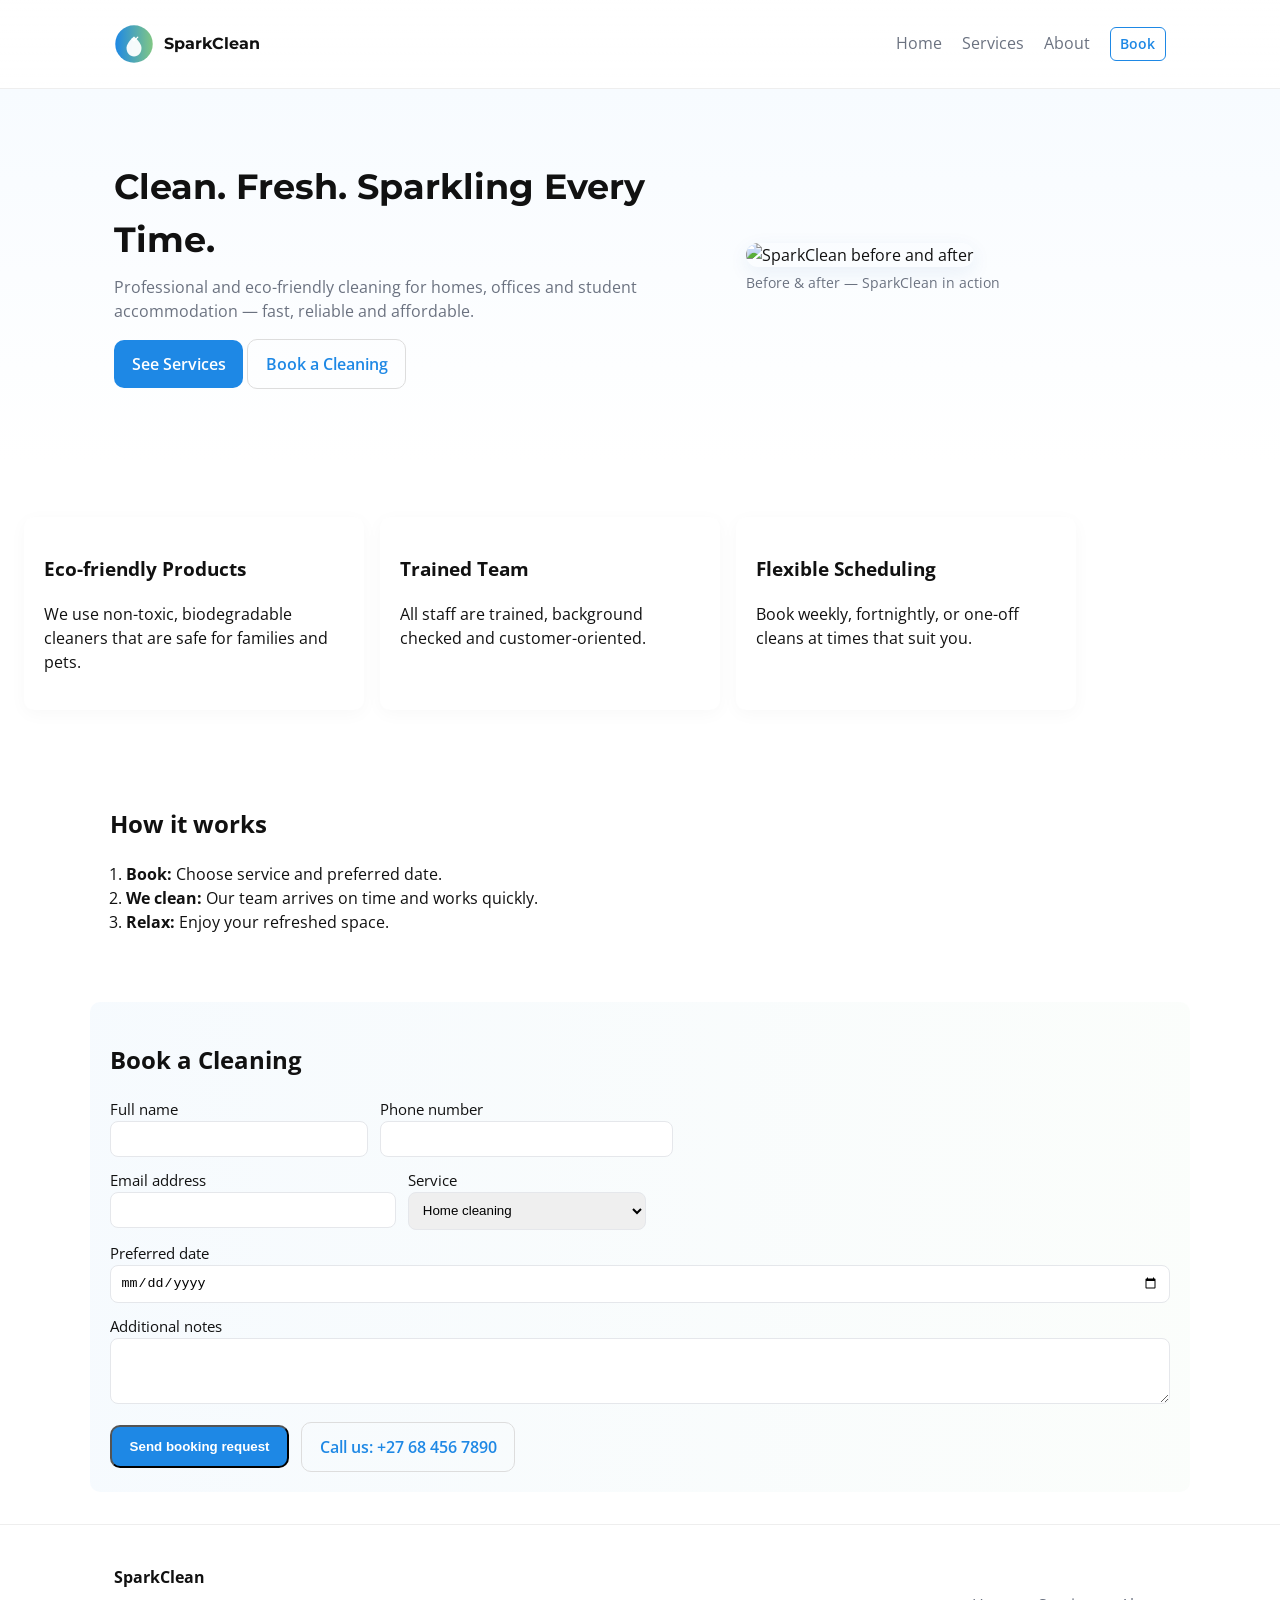
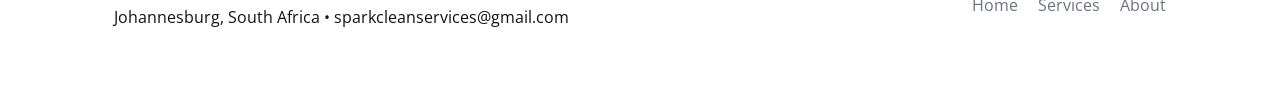
==== SparkClean/index.html @ 9b98c647 "Update and rename Home.html to index.html" ====
<!-- FILE: index.html -->
<!doctype html>
<html lang="en">
<head>
  <meta charset="utf-8">
  <meta name="viewport" content="width=device-width,initial-scale=1">
  <title>SparkClean — Home</title>
  <link rel="preconnect" href="https://fonts.gstatic.com">
  <link href="https://fonts.googleapis.com/css2?family=Montserrat:wght@600;700&family=Open+Sans:wght@300;400;600&display=swap" rel="stylesheet">
  <link rel="stylesheet" href="Style.css">
</head>
<body>
  <header class="site-header">
    <div class="container header-inner">
      <a class="logo" href="index.html" aria-label="SparkClean home">
        <!-- Inline SVG logo -->
        <svg width="40" height="40" viewBox="0 0 64 64" xmlns="http://www.w3.org/2000/svg" aria-hidden="true">
          <defs>
            <linearGradient id="g" x1="0" x2="1">
              <stop offset="0" stop-color="#1E88E5"/>
              <stop offset="1" stop-color="#81C784"/>
            </linearGradient>
          </defs>
          <circle cx="32" cy="32" r="30" fill="url(#g)" />
          <path d="M20 38c0-8 12-18 12-18s12 10 12 18-5 14-12 14S20 46 20 38z" fill="#fff" opacity="0.95"/>
          <path d="M29 24l3 3 6-6" stroke="#fff" stroke-width="2" fill="none" stroke-linecap="round" stroke-linejoin="round"/>
        </svg>
        <span class="brand">SparkClean</span>
      </a>

      <nav class="nav">
        <a href="index.html">Home</a>
        <a href="Services.html">Services</a>
        <a href="About.html">About</a>
        <a class="btn small" href="#book">Book</a>
      </nav>
    </div>
  </header>

  <main>
    <section class="hero">
      <div class="container hero-inner">
        <div class="hero-copy">
          <h1>Clean. Fresh. Sparkling Every Time.</h1>
          <p class="lead">Professional and eco-friendly cleaning for homes, offices and student accommodation — fast, reliable and affordable.</p>
          <div class="actions">
            <a class="btn primary" href="services.html">See Services</a>
            <a class="btn outline" href="#book">Book a Cleaning</a>
          </div>
        </div>
        <div class="hero-media">
          <!-- Placeholder image; swap with real image or embed video -->
          <img src="https://images.pexels.com/photos/4498137/pexels-photo-4498137.jpeg?auto=compress&cs=tinysrgb&dpr=2&h=650&w=940" alt="SparkClean before and after"/>
          <p class="caption">Before & after — SparkClean in action</p>
        </div>
      </div>
    </section>

    <section class="features container">
      <article class="feature">
        <h3>Eco-friendly Products</h3>
        <p>We use non-toxic, biodegradable cleaners that are safe for families and pets.</p>
      </article>
      <article class="feature">
        <h3>Trained Team</h3>
        <p>All staff are trained, background checked and customer-oriented.</p>
      </article>
      <article class="feature">
        <h3>Flexible Scheduling</h3>
        <p>Book weekly, fortnightly, or one-off cleans at times that suit you.</p>
      </article>
    </section>

    <section class="how container">
      <h2>How it works</h2>
      <ol class="steps">
        <li><strong>Book:</strong> Choose service and preferred date.</li>
        <li><strong>We clean:</strong> Our team arrives on time and works quickly.</li>
        <li><strong>Relax:</strong> Enjoy your refreshed space.</li>
      </ol>
    </section>

    <section id="book" class="booking container">
      <h2>Book a Cleaning</h2>
      <form class="form" action="mailto:sparkcleanservices@gmail.com" method="post" enctype="text/plain">
        <div class="form-row">
          <label>Full name<input type="text" name="name" required></label>
          <label>Phone number<input type="tel" name="phone" required></label>
        </div>
        <div class="form-row">
          <label>Email address<input type="email" name="email" required></label>
          <label>Service
            <select name="service">
              <option>Home cleaning</option>
              <option>Office cleaning</option>
              <option>Deep cleaning</option>
              <option>Student accommodation</option>
            </select>
          </label>
        </div>
        <label>Preferred date<input type="date" name="date"></label>
        <label>Additional notes<textarea name="notes" rows="3"></textarea></label>
        <div class="form-actions">
          <button class="btn primary" type="submit">Send booking request</button>
          <a class="btn outline" href="tel:+27684567890">Call us: +27 68 456 7890</a>
        </div>
      </form>
    </section>
  </main>

  <footer class="site-footer">
    <div class="container footer-inner">
      <div>
        <strong>SparkClean</strong>
        <p>Johannesburg, South Africa • sparkcleanservices@gmail.com</p>
      </div>
      <nav class="footer-nav">
        <a href="index.html">Home</a>
        <a href="Services.html">Services</a>
        <a href="About.html">About</a>
      </nav>
    </div>
  </footer>

</body>
</html>
---- SparkClean/Style.css ----
:root{
--brand-blue:#1E88E5;
--brand-green:#81C784;
--bg:#ffffff;
--muted:#6b7280;
--max-width:1100px;
}
*{box-sizing:border-box}
body{font-family:"Open Sans",system-ui,Arial; margin:0;color:#111;background:var(--bg);line-height:1.5}
.container{max-width:var(--max-width);margin:0 auto;padding:1.5rem}
.header-inner{display:flex;align-items:center;justify-content:space-between}
.logo{display:flex;align-items:center;gap:.6rem;text-decoration:none;color:inherit}
.logo .brand{font-family:'Montserrat',sans-serif;font-weight:700}
.site-header{background:linear-gradient(180deg,rgba(255,255,255,0.95),rgba(255,255,255,0.9));position:sticky;top:0;z-index:50;border-bottom:1px solid #eee}
.nav a{margin-left:1rem;text-decoration:none;color:var(--muted)}
.nav a.btn.small{padding:.35rem .6rem;border-radius:6px;border:1px solid var(--brand-blue);color:var(--brand-blue)}
.nav a.active{color:var(--brand-blue);font-weight:600}
.hero{padding:3rem 0;background:linear-gradient(180deg,#f7fbff,white)}
.hero-inner{display:grid;grid-template-columns:1fr 420px;gap:2rem;align-items:center}
.hero-copy h1{font-family:'Montserrat',sans-serif;font-size:2.2rem;margin:0 0 .5rem}
.lead{color:var(--muted);margin-top:0}
.actions{margin-top:1rem}
.btn{display:inline-block;padding:.75rem 1.1rem;border-radius:10px;text-decoration:none;font-weight:600}
.btn.primary{background:var(--brand-blue);color:white}
.btn.outline{border:1px solid #ddd;color:var(--brand-blue);background:transparent}
.btn.small{padding:.4rem .6rem;font-size:.85rem}
.hero-media img{width:100%;border-radius:12px;box-shadow:0 6px 20px rgba(30,88,165,0.08)}
.caption{font-size:.85rem;color:var(--muted);margin-top:.4rem}
.features{display:grid;grid-template-columns:repeat(3,1fr);gap:1rem;margin:2rem 0}
.feature{background:#fff;padding:1.25rem;border-radius:10px;box-shadow:0 4px 18px rgba(0,0,0,0.03)}
.how{background:#fff;padding:1.25rem;border-radius:10px;margin-bottom:2rem}
.steps{padding-left:1rem}
.booking{background:linear-gradient(90deg,rgba(30,136,229,0.04),rgba(129,199,132,0.03));padding:1.25rem;border-radius:10px}
.form{display:grid;gap:.75rem}
.form-row{display:flex;gap:.75rem}
label{display:block;font-size:.95rem}
input,select,textarea{width:100%;padding:.6rem;border-radius:8px;border:1px solid #e5e7eb}
.form-actions{display:flex;gap:.75rem;align-items:center}
.service-list{display:grid;grid-template-columns:repeat(2,1fr);gap:1rem;margin:1.5rem 0}
.service-card{background:#fff;padding:1rem;border-radius:10px;box-shadow:0 6px 18px rgba(15,23,42,0.04)}
.price{font-weight:700;margin-top:.5rem}
.about-main .founder{display:flex;gap:1rem;align-items:center;margin-top:1rem}
.founder-photo img{width:220px;border-radius:10px}
.values ul{list-style:disc;margin-left:1.2rem}
.site-footer{border-top:1px solid #eee;padding:1rem 0;margin-top:2rem}
.footer-inner{display:flex;justify-content:space-between;align-items:center}
.footer-nav a{margin-left:1rem;color:var(--muted);text-decoration:none}
@media(max-width:900px){
.hero-inner{grid-template-columns:1fr}
.features{grid-template-columns:1fr}
.service-list{grid-template-columns:1fr}
.founder{flex-direction:column}
}
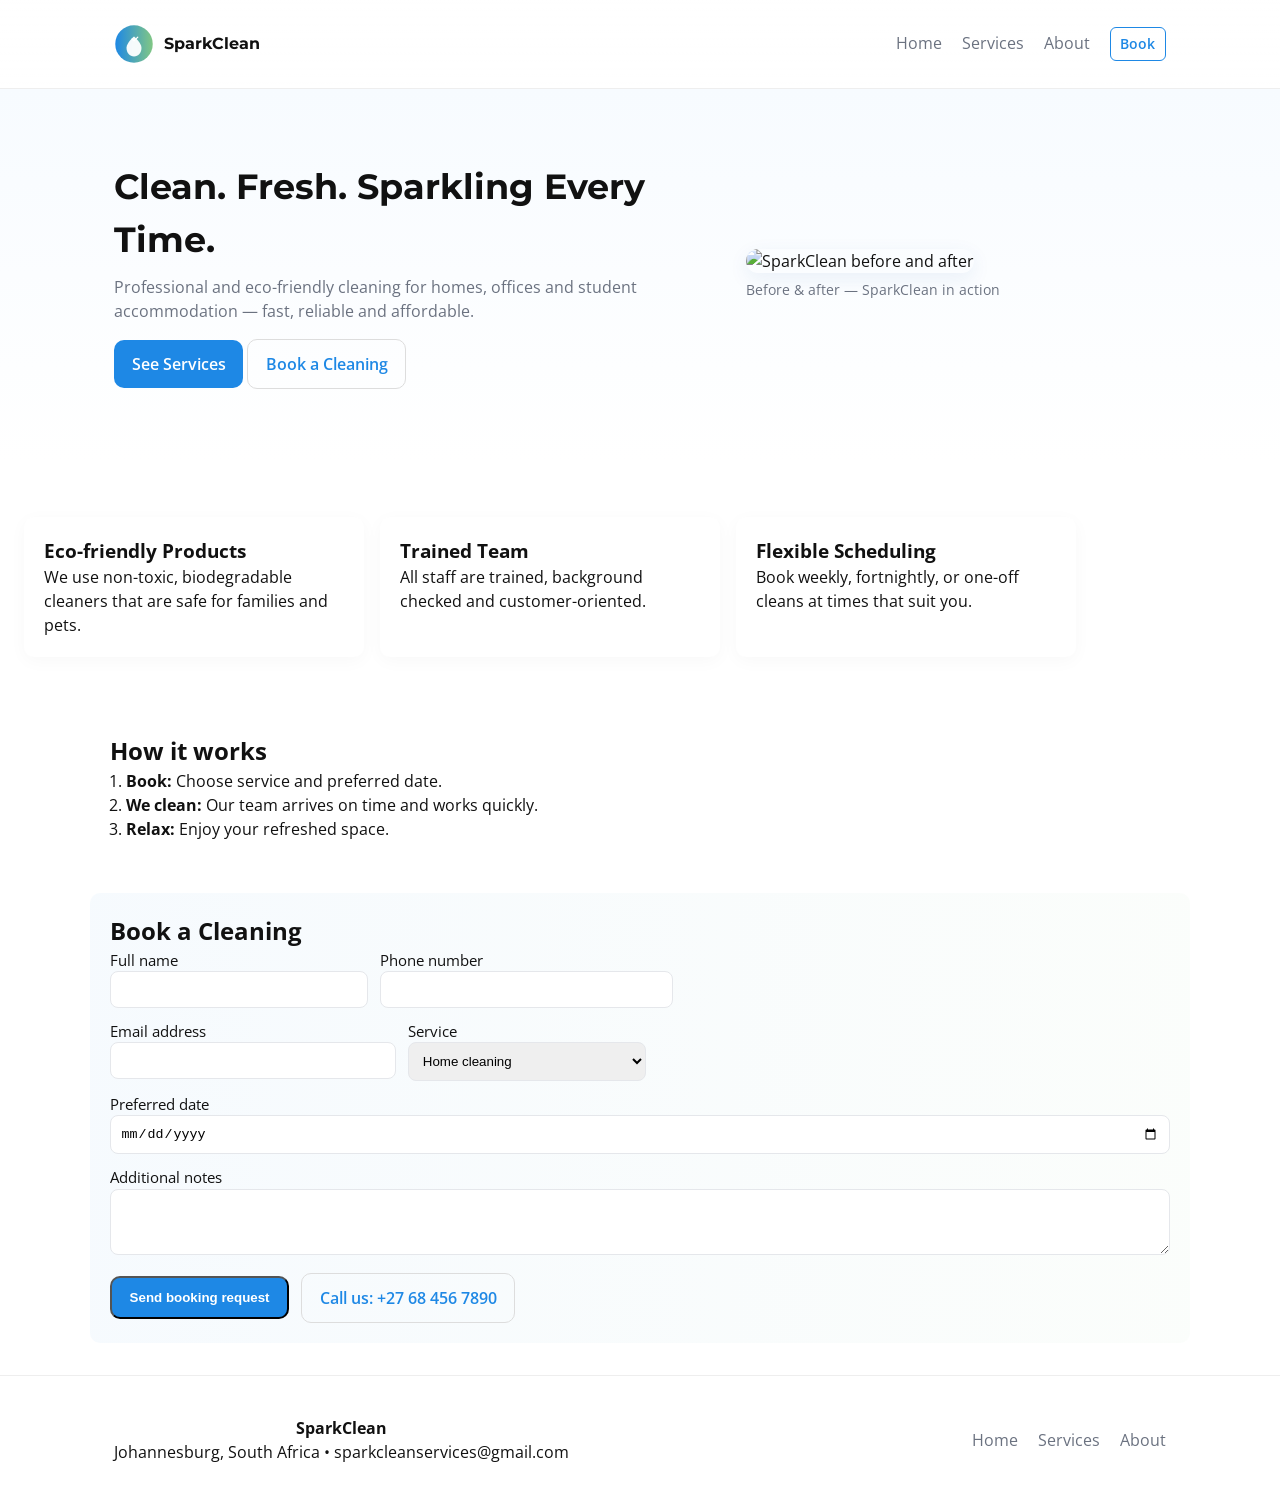
==== commit c40a6371: "Update index.html" ====
--- a/SparkClean/index.html
+++ b/SparkClean/index.html
@@ -30,8 +30,8 @@
 
       <nav class="nav">
         <a href="index.html">Home</a>
-        <a href="Services.html">Services</a>
-        <a href="About.html">About</a>
+        <a href="services.html">Services</a>
+        <a href="about.html">About</a>
         <a class="btn small" href="#book">Book</a>
       </nav>
     </div>
@@ -116,8 +116,8 @@
       </div>
       <nav class="footer-nav">
         <a href="index.html">Home</a>
-        <a href="Services.html">Services</a>
-        <a href="About.html">About</a>
+        <a href="services.html">Services</a>
+        <a href="about.html">About</a>
       </nav>
     </div>
   </footer>
@@ -129,3 +129,4 @@
 
 
 
+
--- a/SparkClean/Style.css
+++ b/SparkClean/Style.css
@@ -1,54 +1,92 @@
+:root{
+  --brand-blue:#1E88E5;
+  --brand-green:#81C784;
+  --bg:#ffffff;
+  --muted:#6b7280;
+  --max-width:1100px;
+}
 
-:root{
---brand-blue:#1E88E5;
---brand-green:#81C784;
---bg:#ffffff;
---muted:#6b7280;
---max-width:1100px;
+*{box-sizing:border-box;margin:0;padding:0;}
+body{
+  font-family:"Open Sans",system-ui,Arial;
+  margin:0;
+  color:#111;
+  background:var(--bg);
+  line-height:1.5;
 }
-*{box-sizing:border-box}
-body{font-family:"Open Sans",system-ui,Arial; margin:0;color:#111;background:var(--bg);line-height:1.5}
-.container{max-width:var(--max-width);margin:0 auto;padding:1.5rem}
-.header-inner{display:flex;align-items:center;justify-content:space-between}
-.logo{display:flex;align-items:center;gap:.6rem;text-decoration:none;color:inherit}
-.logo .brand{font-family:'Montserrat',sans-serif;font-weight:700}
-.site-header{background:linear-gradient(180deg,rgba(255,255,255,0.95),rgba(255,255,255,0.9));position:sticky;top:0;z-index:50;border-bottom:1px solid #eee}
-.nav a{margin-left:1rem;text-decoration:none;color:var(--muted)}
-.nav a.btn.small{padding:.35rem .6rem;border-radius:6px;border:1px solid var(--brand-blue);color:var(--brand-blue)}
-.nav a.active{color:var(--brand-blue);font-weight:600}
-.hero{padding:3rem 0;background:linear-gradient(180deg,#f7fbff,white)}
-.hero-inner{display:grid;grid-template-columns:1fr 420px;gap:2rem;align-items:center}
-.hero-copy h1{font-family:'Montserrat',sans-serif;font-size:2.2rem;margin:0 0 .5rem}
-.lead{color:var(--muted);margin-top:0}
-.actions{margin-top:1rem}
-.btn{display:inline-block;padding:.75rem 1.1rem;border-radius:10px;text-decoration:none;font-weight:600}
-.btn.primary{background:var(--brand-blue);color:white}
-.btn.outline{border:1px solid #ddd;color:var(--brand-blue);background:transparent}
-.btn.small{padding:.4rem .6rem;font-size:.85rem}
-.hero-media img{width:100%;border-radius:12px;box-shadow:0 6px 20px rgba(30,88,165,0.08)}
-.caption{font-size:.85rem;color:var(--muted);margin-top:.4rem}
-.features{display:grid;grid-template-columns:repeat(3,1fr);gap:1rem;margin:2rem 0}
-.feature{background:#fff;padding:1.25rem;border-radius:10px;box-shadow:0 4px 18px rgba(0,0,0,0.03)}
-.how{background:#fff;padding:1.25rem;border-radius:10px;margin-bottom:2rem}
-.steps{padding-left:1rem}
-.booking{background:linear-gradient(90deg,rgba(30,136,229,0.04),rgba(129,199,132,0.03));padding:1.25rem;border-radius:10px}
-.form{display:grid;gap:.75rem}
-.form-row{display:flex;gap:.75rem}
-label{display:block;font-size:.95rem}
-input,select,textarea{width:100%;padding:.6rem;border-radius:8px;border:1px solid #e5e7eb}
-.form-actions{display:flex;gap:.75rem;align-items:center}
-.service-list{display:grid;grid-template-columns:repeat(2,1fr);gap:1rem;margin:1.5rem 0}
-.service-card{background:#fff;padding:1rem;border-radius:10px;box-shadow:0 6px 18px rgba(15,23,42,0.04)}
-.price{font-weight:700;margin-top:.5rem}
-.about-main .founder{display:flex;gap:1rem;align-items:center;margin-top:1rem}
-.founder-photo img{width:220px;border-radius:10px}
-.values ul{list-style:disc;margin-left:1.2rem}
-.site-footer{border-top:1px solid #eee;padding:1rem 0;margin-top:2rem}
-.footer-inner{display:flex;justify-content:space-between;align-items:center}
-.footer-nav a{margin-left:1rem;color:var(--muted);text-decoration:none}
+
+/* --- Layout Wrappers --- */
+.container{max-width:var(--max-width);margin:0 auto;padding:1.5rem;}
+.header-inner{display:flex;align-items:center;justify-content:space-between;flex-wrap:wrap;}
+
+/* --- Header & Nav --- */
+.logo{display:flex;align-items:center;gap:.6rem;text-decoration:none;color:inherit;}
+.logo .brand{font-family:'Montserrat',sans-serif;font-weight:700;}
+.site-header{
+  background:linear-gradient(180deg,rgba(255,255,255,0.95),rgba(255,255,255,0.9));
+  position:sticky;top:0;z-index:50;border-bottom:1px solid #eee;
+}
+.nav a{margin-left:1rem;text-decoration:none;color:var(--muted);}
+.nav a.btn.small{padding:.35rem .6rem;border-radius:6px;border:1px solid var(--brand-blue);color:var(--brand-blue);}
+.nav a.active{color:var(--brand-blue);font-weight:600;}
+
+/* --- Hero Section --- */
+.hero{padding:3rem 0;background:linear-gradient(180deg,#f7fbff,white);}
+.hero-inner{display:grid;grid-template-columns:1fr 420px;gap:2rem;align-items:center;}
+.hero-copy h1{font-family:'Montserrat',sans-serif;font-size:2.2rem;margin:0 0 .5rem;}
+.lead{color:var(--muted);margin-top:0;}
+.actions{margin-top:1rem;}
+.btn{display:inline-block;padding:.75rem 1.1rem;border-radius:10px;text-decoration:none;font-weight:600;}
+.btn.primary{background:var(--brand-blue);color:white;}
+.btn.outline{border:1px solid #ddd;color:var(--brand-blue);background:transparent;}
+.btn.small{padding:.4rem .6rem;font-size:.85rem;}
+.hero-media img{width:100%;border-radius:12px;box-shadow:0 6px 20px rgba(30,88,165,0.08);}
+.caption{font-size:.85rem;color:var(--muted);margin-top:.4rem;}
+
+/* --- Features --- */
+.features{display:grid;grid-template-columns:repeat(3,1fr);gap:1rem;margin:2rem 0;}
+.feature{background:#fff;padding:1.25rem;border-radius:10px;box-shadow:0 4px 18px rgba(0,0,0,0.03);}
+
+/* --- Steps / How --- */
+.how{background:#fff;padding:1.25rem;border-radius:10px;margin-bottom:2rem;}
+.steps{padding-left:1rem;}
+
+/* --- Booking Form --- */
+.booking{background:linear-gradient(90deg,rgba(30,136,229,0.04),rgba(129,199,132,0.03));padding:1.25rem;border-radius:10px;}
+.form{display:grid;gap:.75rem;}
+.form-row{display:flex;gap:.75rem;flex-wrap:wrap;}
+label{display:block;font-size:.95rem;}
+input,select,textarea{width:100%;padding:.6rem;border-radius:8px;border:1px solid #e5e7eb;}
+.form-actions{display:flex;gap:.75rem;align-items:center;flex-wrap:wrap;}
+
+/* --- Services Page --- */
+.service-list{display:grid;grid-template-columns:repeat(2,1fr);gap:1rem;margin:1.5rem 0;}
+.service-card{background:#fff;padding:1rem;border-radius:10px;box-shadow:0 6px 18px rgba(15,23,42,0.04);}
+.price{font-weight:700;margin-top:.5rem;}
+
+/* --- About Page --- */
+.about-main .founder{display:flex;gap:1rem;align-items:center;margin-top:1rem;}
+.founder-photo img{width:220px;border-radius:10px;max-width:100%;}
+.values ul{list-style:disc;margin-left:1.2rem;}
+
+/* --- Footer --- */
+.site-footer{border-top:1px solid #eee;padding:1rem 0;margin-top:2rem;}
+.footer-inner{display:flex;justify-content:space-between;align-items:center;flex-wrap:wrap;text-align:center;}
+.footer-nav a{margin-left:1rem;color:var(--muted);text-decoration:none;}
+
+/* --- Responsive Design --- */
 @media(max-width:900px){
-.hero-inner{grid-template-columns:1fr}
-.features{grid-template-columns:1fr}
-.service-list{grid-template-columns:1fr}
-.founder{flex-direction:column}
-}+  .hero-inner{grid-template-columns:1fr;}
+  .features{grid-template-columns:1fr;}
+  .service-list{grid-template-columns:1fr;}
+  .about-main .founder{flex-direction:column;text-align:center;}
+}
+
+@media(max-width:600px){
+  .container{padding:1rem;}
+  .hero{padding:2rem 0;}
+  .hero-copy h1{font-size:1.7rem;}
+  .btn{padding:.6rem .9rem;}
+  .footer-inner{flex-direction:column;gap:.5rem;}
+  .nav a{display:inline-block;margin:.3rem;}
+}
